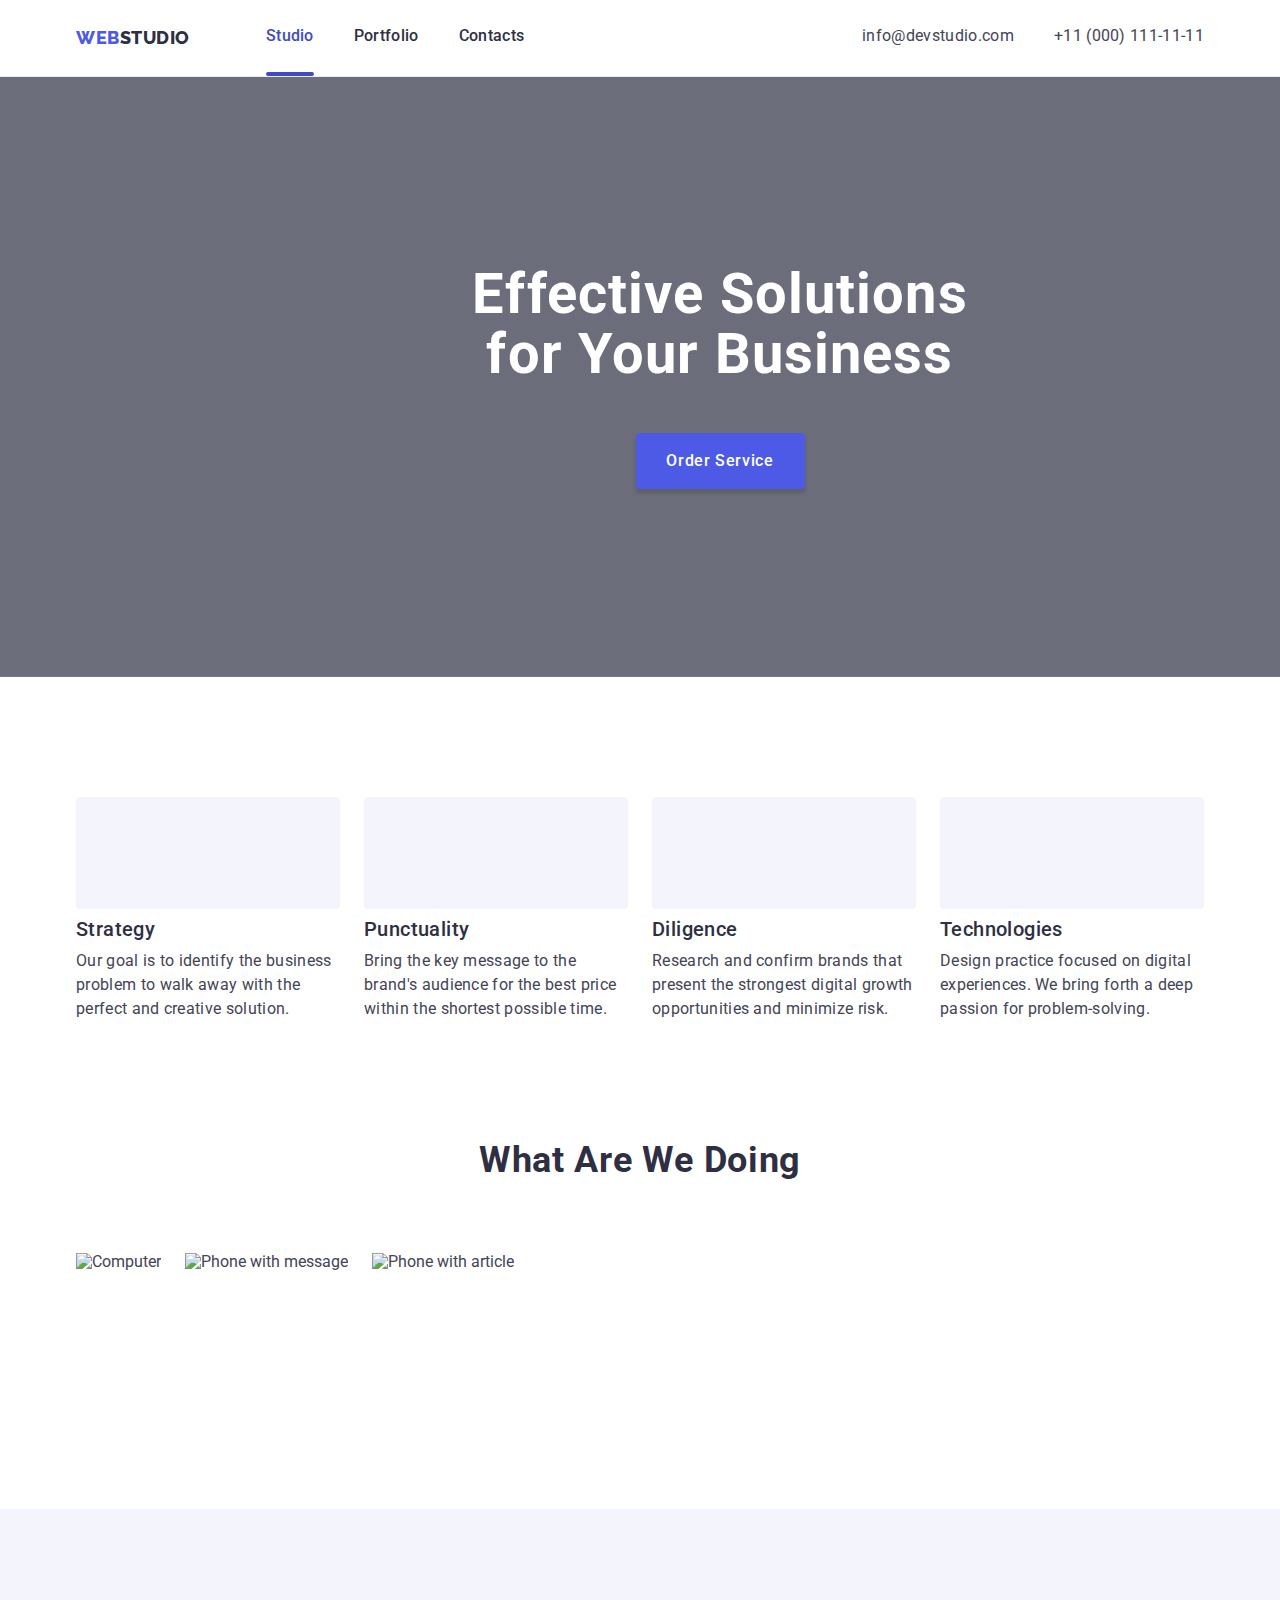
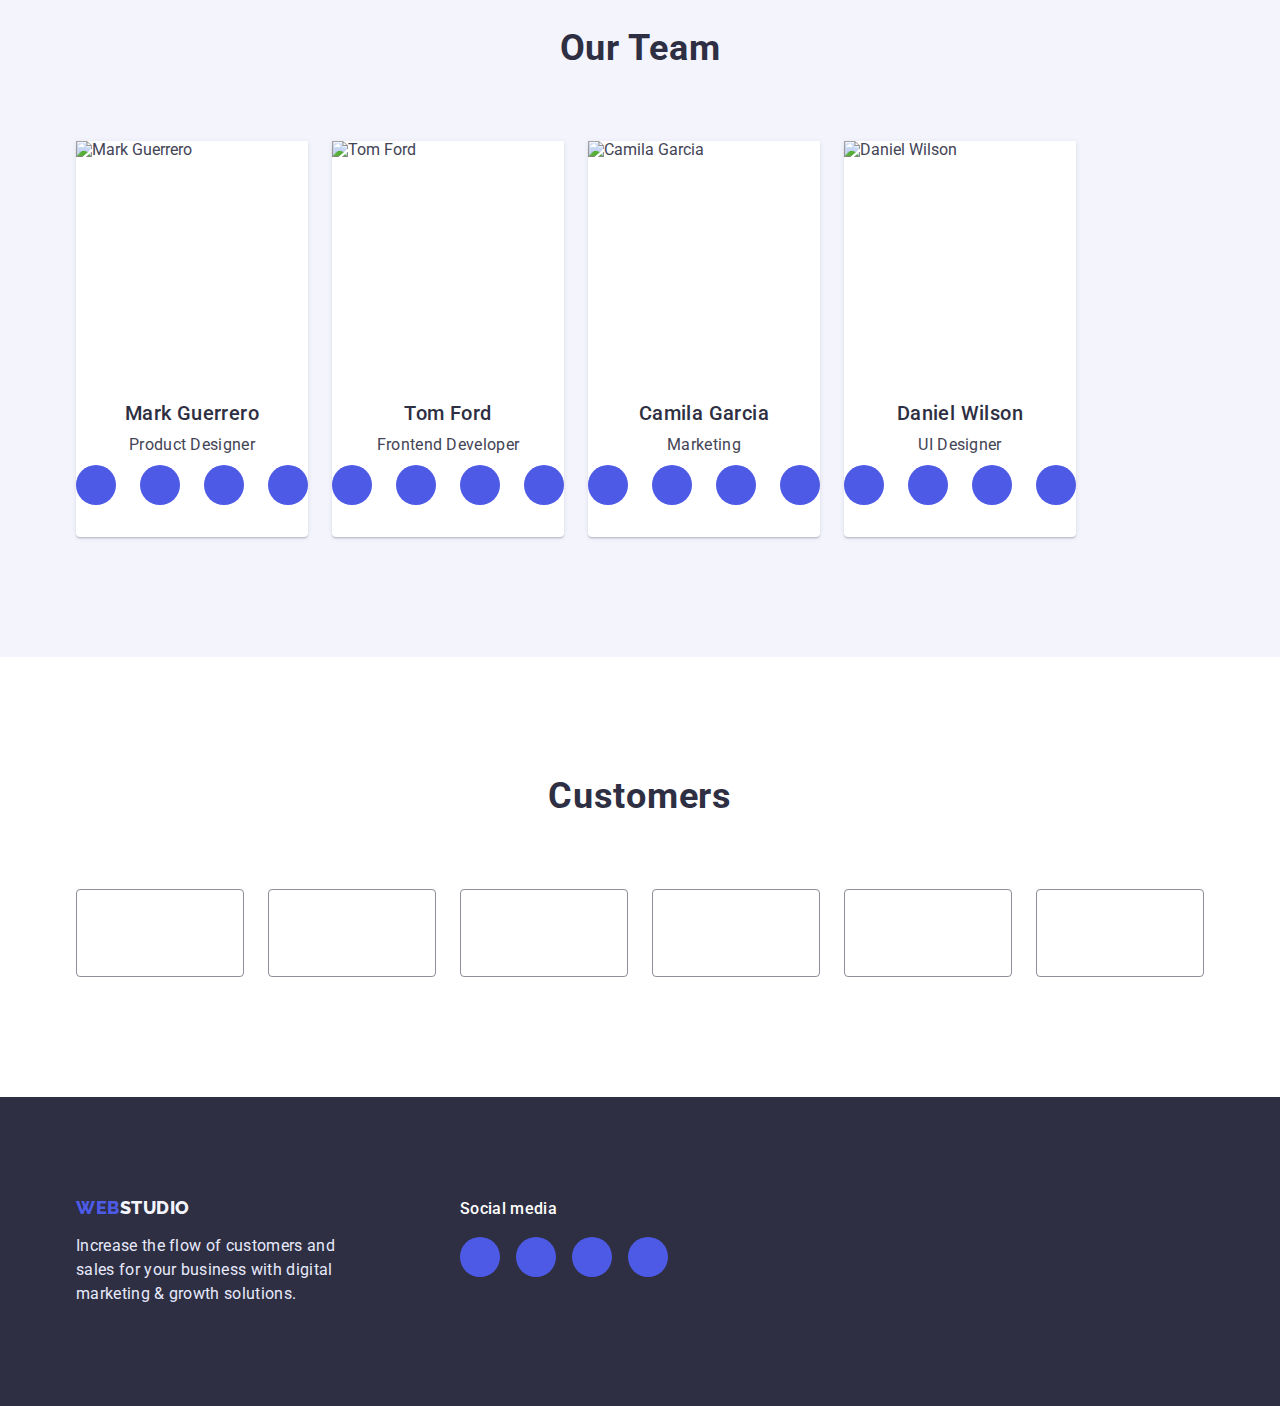
==== index.html @ ec753307 "update" ====
<!DOCTYPE html>
<html lang="en">
  <head>
    <meta charset="UTF-8" />
    <meta http-equiv="X-UA-Compatible" content="IE=edge" />
    <meta name="viewport" content="width=device-width, initial-scale=1.0" />
    <title>WebStudio</title>
    <link rel="preconnect" href="https://fonts.googleapis.com" />
    <link rel="preconnect" href="https://fonts.gstatic.com" crossorigin />
    <link
      href="https://fonts.googleapis.com/css2?family=Raleway:wght@800&family=Roboto:wght@400;500;700;900&display=swap"
      rel="stylesheet"
    />
    <link
      rel="stylesheet"
      href="https://cdn.jsdelivr.net/npm/modern-normalize@1.1.0/modern-normalize.min.css"
    />
    <link rel="stylesheet" href="./css/styles.css" />
    <style></style>
  </head>
  <body>
    <!--HEADER-->
    <header class="page-header">
      <div class="container header-container">
        <nav class="header-nav">
          <!--LOGO-->
          <a class="logo-link link" href="./index.html">
            Web<span class="logo-studio-header">Studio</span></a
          >

          <!--MENU-->
          <ul class="menu list">
            <li class="menu-item">
              <a
                class="menu-link link currentanimation studio"
                href="./index.html"
                >Studio</a
              >
            </li>
            <li class="menu-item">
              <a class="menu-link link" href="./portfolio.html">Portfolio</a>
            </li>
            <li class="menu-item">
              <a class="menu-link link" href="">Contacts</a>
            </li>
          </ul>
        </nav>

        <!--CONTACTS-->
        <address class="contacts">
          <ul class="contacts-list list">
            <li class="menu-item">
              <a class="contacts-link link" href="mailto:info@devstudio.com"
                >info@devstudio.com</a
              >
            </li>
            <li class="menu-item">
              <a class="contacts-link link" href="tel:+110001111111"
                >+11 (000) 111-11-11</a
              >
            </li>
          </ul>
        </address>
      </div>
    </header>

    <!--TITLE-->
    <main>
      <section class="hero-section">
        <div class="container hero-bg">
          <h1 class="hero">
            Effective Solutions <br />
            for Your Business
          </h1>

          <!--BUTTON-->
          <button class="btn-studio" data-modal-open type="button">
            Order Service
          </button>
        </div>
      </section>

      <!--CHARACTERISTIC-->
      <section class="characteristic-section">
        <div class="container">
          <h2 class="visually-hidden" hidden></h2>
          <ul class="characteristic-list list">
            <li class="characteristic-list-item">
              <div class="characteristic-icons-container">
                <svg width="64" height="64">
                  <use href="./images/icons/symbol-defs.svg#icon-antenna"></use>
                </svg>
              </div>
              <h3 class="characteristic-title">Strategy</h3>
              <p class="characteristic-text-about">
                Our goal is to identify the business problem to walk away with
                the perfect and creative solution.
              </p>
            </li>
            <li class="characteristic-list-item">
              <div class="characteristic-icons-container">
                <svg width="64" height="64">
                  <use
                    href="./images/icons/symbol-defs.svg#icon-astronaut"
                  ></use>
                </svg>
              </div>
              <h3 class="characteristic-title">Punctuality</h3>
              <p class="characteristic-text-about">
                Bring the key message to the brand's audience for the best price
                within the shortest possible time.
              </p>
            </li>
            <li class="characteristic-list-item">
              <div class="characteristic-icons-container">
                <svg width="64" height="64">
                  <use href="./images/icons/symbol-defs.svg#icon-clock"></use>
                </svg>
              </div>
              <h3 class="characteristic-title">Diligence</h3>
              <p class="characteristic-text-about">
                Research and confirm brands that present the strongest digital
                growth opportunities and minimize risk.
              </p>
            </li>
            <li class="characteristic-list-item">
              <div class="characteristic-icons-container">
                <svg width="64" height="64">
                  <use href="./images/icons/symbol-defs.svg#icon-diagram"></use>
                </svg>
              </div>
              <h3 class="characteristic-title">Technologies</h3>
              <p class="characteristic-text-about">
                Design practice focused on digital experiences. We bring forth a
                deep passion for problem-solving.
              </p>
            </li>
          </ul>
        </div>
      </section>

      <!--OUR WORK-->
      <section class="section">
        <div class="container">
          <h2 class="section-title">What are we doing</h2>
          <ul class="our-work-list list">
            <li class="our-work-list-item">
              <img
                src="./images/about/computer.jpg"
                alt="Computer"
                width="360"
                height="300"
              />
            </li>
            <li class="our-work-list-item">
              <img
                src="./images/about/message.jpg"
                alt="Phone with message"
                width="360"
                height="300"
              />
            </li>
            <li class="our-work-list-item">
              <img
                src="./images/about/phone.jpg"
                alt="Phone with article"
                width="360"
                height="300"
              />
            </li>
          </ul>
        </div>
      </section>

      <!--OUR TEAM-->
      <section class="our-team-section section">
        <div class="container">
          <h2 class="section-title">Our Team</h2>

          <!--Mark Guerrero-->
          <ul class="our-team-list list">
            <li class="our-team-list-item">
              <img
                src="./images/team/mark-guerrero.jpg"
                alt="Mark Guerrero"
                width="264"
                height="260"
              />
              <div class="our-team-list-container">
                <div>
                  <h3 class="our-team-name">Mark Guerrero</h3>
                </div>
                <div class="our-team-icons-container">
                  <p class="our-team-work">Product Designer</p>
                  <ul class="list studio-card-icons-list">
                    <li class="studio-card-icons-item">
                      <a class="studio-card-link" href="">
                        <svg width="16" height="16" class="studio-card-icons">
                          <use
                            href="./images/icons/symbol-defs-team.svg#icon-instagram"
                          ></use>
                        </svg>
                      </a>
                    </li>
                    <li class="studio-card-icons-item">
                      <a class="studio-card-link" href="">
                        <svg width="16" height="16" class="studio-card-icons">
                          <use
                            href="./images/icons/symbol-defs-team.svg#icon-twitter"
                          ></use>
                        </svg>
                      </a>
                    </li>
                    <li>
                      <a class="studio-card-link" href="">
                        <svg width="16" height="16" class="studio-card-icons">
                          <use
                            href="./images/icons/symbol-defs-team.svg#icon-facebook"
                          ></use>
                        </svg>
                      </a>
                    </li>
                    <li class="studio-card-icons-item">
                      <a class="studio-card-link" href="">
                        <svg width="16" height="16" class="studio-card-icons">
                          <use
                            href="./images/icons/symbol-defs-footer.svg#icon-f-linkedin"
                          ></use>
                        </svg>
                      </a>
                    </li>
                  </ul>
                </div>
              </div>
            </li>

            <!--Tom Ford-->
            <li class="our-team-list-item">
              <img
                src="./images/team/tom-ford.jpg"
                alt="Tom Ford"
                width="264"
                height="260"
              />
              <div class="our-team-list-container">
                <div>
                  <h3 class="our-team-name">Tom Ford</h3>
                </div>
                <div class="our-team-icons-container">
                  <p class="our-team-work">Frontend Developer</p>
                  <ul class="list studio-card-icons-list">
                    <li class="studio-card-icons-item">
                      <a class="studio-card-link" href="">
                        <svg width="16" height="16" class="studio-card-icons">
                          <use
                            href="./images/icons/symbol-defs-team.svg#icon-instagram"
                          ></use>
                        </svg>
                      </a>
                    </li>
                    <li class="studio-card-icons-item">
                      <a class="studio-card-link" href="">
                        <svg width="16" height="16" class="studio-card-icons">
                          <use
                            href="./images/icons/symbol-defs-team.svg#icon-twitter"
                          ></use>
                        </svg>
                      </a>
                    </li>
                    <li>
                      <a class="studio-card-link" href="">
                        <svg width="16" height="16" class="studio-card-icons">
                          <use
                            href="./images/icons/symbol-defs-team.svg#icon-facebook"
                          ></use>
                        </svg>
                      </a>
                    </li>
                    <li class="studio-card-icons-item">
                      <a class="studio-card-link" href="">
                        <svg width="16" height="16" class="studio-card-icons">
                          <use
                            href="./images/icons/symbol-defs-footer.svg#icon-f-linkedin"
                          ></use>
                        </svg>
                      </a>
                    </li>
                  </ul>
                </div>
              </div>
            </li>

            <!--Camila Garcia-->
            <li class="our-team-list-item">
              <img
                src="./images/team/camila-garcia.jpg"
                alt="Camila Garcia"
                width="264"
                height="260"
              />
              <div class="our-team-list-container">
                <div>
                  <h3 class="our-team-name">Camila Garcia</h3>
                </div>
                <div class="our-team-icons-container">
                  <p class="our-team-work">Marketing</p>
                  <ul class="list studio-card-icons-list">
                    <li class="studio-card-icons-item">
                      <a class="studio-card-link" href="">
                        <svg width="16" height="16" class="studio-card-icons">
                          <use
                            href="./images/icons/symbol-defs-team.svg#icon-instagram"
                          ></use>
                        </svg>
                      </a>
                    </li>
                    <li class="studio-card-icons-item">
                      <a class="studio-card-link" href="">
                        <svg width="16" height="16" class="studio-card-icons">
                          <use
                            href="./images/icons/symbol-defs-team.svg#icon-twitter"
                          ></use>
                        </svg>
                      </a>
                    </li>
                    <li>
                      <a class="studio-card-link" href="">
                        <svg width="16" height="16" class="studio-card-icons">
                          <use
                            href="./images/icons/symbol-defs-team.svg#icon-facebook"
                          ></use>
                        </svg>
                      </a>
                    </li>
                    <li class="studio-card-icons-item">
                      <a class="studio-card-link" href="">
                        <svg width="16" height="16" class="studio-card-icons">
                          <use
                            href="./images/icons/symbol-defs-footer.svg#icon-f-linkedin"
                          ></use>
                        </svg>
                      </a>
                    </li>
                  </ul>
                </div>
              </div>

              <!--Daniel Wilson-->
            </li>
            <li class="our-team-list-item">
              <img
                src="./images/team/daniel-wilson.jpg"
                alt="Daniel Wilson"
                width="264"
                height="260"
              />
              <div class="our-team-list-container">
                <div>
                  <h3 class="our-team-name">Daniel Wilson</h3>
                </div>
                <div class="our-team-icons-container">
                  <p class="our-team-work">UI Designer</p>
                  <ul class="list studio-card-icons-list">
                    <li class="studio-card-icons-item">
                      <a class="studio-card-link" href="">
                        <svg width="16" height="16" class="studio-card-icons">
                          <use
                            href="./images/icons/symbol-defs-team.svg#icon-instagram"
                          ></use>
                        </svg>
                      </a>
                    </li>
                    <li class="studio-card-icons-item">
                      <a class="studio-card-link" href="">
                        <svg width="16" height="16" class="studio-card-icons">
                          <use
                            href="./images/icons/symbol-defs-team.svg#icon-twitter"
                          ></use>
                        </svg>
                      </a>
                    </li>
                    <li>
                      <a class="studio-card-link" href="">
                        <svg width="16" height="16" class="studio-card-icons">
                          <use
                            href="./images/icons/symbol-defs-team.svg#icon-facebook"
                          ></use>
                        </svg>
                      </a>
                    </li>
                    <li class="studio-card-icons-item">
                      <a class="studio-card-link" href="">
                        <svg width="16" height="16" class="studio-card-icons">
                          <use
                            href="./images/icons/symbol-defs-footer.svg#icon-f-linkedin"
                          ></use>
                        </svg>
                      </a>
                    </li>
                  </ul>
                </div>
              </div>
            </li>
          </ul>
        </div>
      </section>
      <!--CUSTOMERS-->
      <section class="customers section">
        <div class="container">
          <h2 class="section-title">Customers</h2>

          <ul class="custumers-list">
            <li class="customers-item">
              <a class="customers-link" href="">
                <svg width="104" height="56" class="customers-icons">
                  <use
                    href="./images/icons/symbol-defs-custom.svg#icon-Logo"
                  ></use>
                </svg>
              </a>
            </li>
            <li class="customers-item">
              <a class="customers-link" href="">
                <svg width="104" height="56" class="customers-icons">
                  <use
                    href="./images/icons/symbol-defs-custom.svg#icon-Logo-1"
                  ></use>
                </svg>
              </a>
            </li>
            <li class="customers-item">
              <a class="customers-link" href="">
                <svg width="104" height="56" class="customers-icons">
                  <use
                    href="./images/icons/symbol-defs-custom.svg#icon-Logo-2"
                  ></use>
                </svg>
              </a>
            </li>
            <li class="customers-item">
              <a class="customers-link" href="">
                <svg width="104" height="56" class="customers-icons">
                  <use
                    href="./images/icons/symbol-defs-custom.svg#icon-Logo-3"
                  ></use>
                </svg>
              </a>
            </li>
            <li class="customers-item">
              <a class="customers-link" href="">
                <svg width="104" height="56" class="customers-icons">
                  <use
                    href="./images/icons/symbol-defs-custom.svg#icon-Logo-4"
                  ></use>
                </svg>
              </a>
            </li>
            <li class="customers-item">
              <a class="customers-link" href="">
                <svg width="104" height="56" class="customers-icons">
                  <use
                    href="./images/icons/symbol-defs-custom.svg#icon-Logo-5"
                  ></use>
                </svg>
              </a>
            </li>
          </ul>
        </div>
      </section>
    </main>

    <!--FOOTER-->
    <footer class="footer">
      <div class="container">
        <div class="footer-inner">
          <div class="footer-container">
            <a class="logo-link link" href="./index.html">
              Web<span class="logo-studio-footer">Studio</span>
            </a>
            <p class="footer-text">
              Increase the flow of customers and sales for your business with
              digital marketing & growth solutions.
            </p>
          </div>
          <div class="footer-icons-container">
            <p class="footer-tittle">Social media</p>
            <ul class="footer-icons-list list">
              <li>
                <a class="footer-link-icons" href="">
                  <svg width="24" height="24">
                    <use
                      href="./images/icons/symbol-defs-footer.svg#icon-f-instagram"
                    ></use>
                  </svg>
                </a>
              </li>
              <li>
                <a class="footer-link-icons" href="">
                  <svg width="24" height="24">
                    <use
                      href="./images/icons/symbol-defs-footer.svg#icon-f-twitter"
                    ></use>
                  </svg>
                </a>
              </li>
              <li>
                <a class="footer-link-icons" href="">
                  <svg width="24" height="24">
                    <use
                      href="./images/icons/symbol-defs-footer.svg#icon-f-facebook"
                    ></use>
                  </svg>
                </a>
              </li>
              <li>
                <a class="footer-link-icons" href="">
                  <svg width="24" height="24">
                    <use
                      href="./images/icons/symbol-defs-footer.svg#icon-f-linkedin"
                    ></use>
                  </svg>
                </a>
              </li>
            </ul>
          </div>
        </div>
      </div>
    </footer>

    <!--MODAL WINDOW-->
    <div class="backdrop is-hidden" data-modal>
      <div class="modal">
        <button type="button" class="modal-close" data-modal-close>
          <svg width="8" height="8" class="close-btn">
            <use href="./images/icons/symbol-defs-x.svg#icon-Vector-5"></use>
          </svg>
        </button>
        <form class="modal-form">
          <p class="modal-title">
            Leave your contacts and we will call you back
          </p>

          <!-- Name -->
          <label class="modal-form-label">
            <span class="modal-form-input-desc">Name</span>
            <div class="modal-icon">
              <input
                type="text"
                name="user_name"
                class="modal-form-input"
                required
                pattern="^[a-zA-Z]+$"
                minlength="2"
              />
              <svg width="12" height="12" class="modal-form-icon">
                <use
                  href="./images/icons/symbol-defs-modal.svg#icon-name"
                ></use>
              </svg>
            </div>
          </label>

          <!-- Phone -->
          <label class="modal-form-label">
            <span class="modal-form-input-desc">Phone</span>
            <div class="modal-icon">
              <input
                type="tel"
                name="user_phone"
                class="modal-form-input"
                required
                pattern="[0-9]{3}-[0-9]{3}-[0-9]{2}-[0-9]{2}"
                title="xxx-xxx-xx-xx"
              />
              <svg width="13" height="13" class="modal-form-icon">
                <use
                  href="./images/icons/symbol-defs-modal.svg#icon-phone"
                ></use>
              </svg>
            </div>
          </label>

          <!-- Email -->
          <label class="modal-form-label">
            <span class="modal-form-input-desc">Email</span>
            <div class="modal-icon">
              <input
                type="email"
                name="user_email"
                class="modal-form-input"
                required
              />
              <svg width="15" height="12" class="modal-form-icon">
                <use
                  href="./images/icons/symbol-defs-modal.svg#icon-email"
                ></use>
              </svg>
            </div>
          </label>

          <!-- Comment -->
          <label class="modal-form-label">
            <span class="modal-form-input-desc">Comment</span>
            <div class="modal-comment">
              <textarea
                class="modal-form-input-comment"
                name="user_comment"
                class="modal-form-comment"
                placeholder="Text input"
              ></textarea>
            </div>
          </label>

          <!-- Privacy Policy -->
          <input
            id="user-policy"
            type="checkbox"
            name="user_policy"
            class="modal-form-check visually-hidden"
            required
          />
          <label for="user-policy" class="modal-form-check-desc">
            I accept the terms and conditions of the
            <a class="modal-privacy-href" href=""> Privacy Policy</a>
          </label>

          <!-- Button -->
          <button type="submit" class="modal-form-submit">
            <span class="modal-btn-text">Send</span>
          </button>
        </form>
      </div>
    </div>
    <script src="./js/modal.js"></script>
  </body>
</html>
---- css/styles.css ----
:root {
  --basic-logo-color: #4d5ae5;
  --title-color: #2e2f42;
  --main-color-text: #434455;
  --white-color: #ffffff;
  --hover-color: #404bbf;
  --f-color-logo: #f4f4fd;
  --footer-color-text: #e7e9fc;
  --background-color: #f4f4fd;
  --footer-icons: #31d0aa;
  --customers-border: #8e8f99;
  --modal-color: #fcfcfc;
}

*,
*::after,
*::before {
  box-sizing: inherit;
}

body,
html {
  box-sizing: border-box;
  font-family: "Roboto", sans-serif;
  color: var(--main-color-text);
  margin: 0;
}

.visually-hidden {
  position: absolute;
  white-space: nowrap;
  width: 1px;
  height: 1px;
  overflow: hidden;
  border: 0;
  padding: 0;
  clip: rect(0 0 0 0);
  clip-path: inset(50%);
  margin: -1px;
}

/*==============================COMPONENTS==============================*/
.link {
  text-decoration: none;
}

.list {
  list-style: none;
  margin: 0;
  padding: 0;
}

.section {
  padding-bottom: 120px;
}

.characteristic-section {
  padding-top: 120px;
  padding-bottom: 120px;
}

h1,
h2,
h3,
h4,
p {
  margin-top: 0;
  margin-bottom: 0;
}

ul,
ol {
  margin-top: 0;
  margin-bottom: 0;
  padding-left: 0;
}

ul li {
  list-style: none;
}

img {
  display: block;
  width: 100%;
  height: auto;
}

button {
  cursor: pointer;
}

.container {
  width: 1158px;
  /* outline: 4px solid chartreuse; */
  margin-right: auto;
  margin-left: auto;
  padding-left: 15px;
  padding-right: 15px;
}

/*==============================HEADER==============================*/

/*logo*/
.logo-link {
  font-family: "Raleway", sans-serif;
  font-weight: 800;
  font-size: 18px;
  line-height: 1.17;
  letter-spacing: 0.03em;
  text-transform: uppercase;
  color: var(--basic-logo-color);
  margin-right: 76px;
}

.logo-studio-header {
  color: var(--title-color);
}

.logo-studio-footer {
  color: var(--f-color-logo);
}

.page-header {
  border-bottom: 1px solid var(--footer-color-text);
}

.header-container {
  display: flex;

  background-color: var(--white-color);
}

.header-nav {
  display: flex;
  align-items: center;
}

/*menu*/

.menu {
  display: flex;
}

.menu-link {
  display: block;
  padding-top: 24px;
  font-weight: 500;
  font-size: 16px;
  line-height: 1.5;
  letter-spacing: 0.02em;
  color: var(--title-color);
  transition: color 250ms cubic-bezier(0.4, 0, 0.2, 1);
}

.menu-link:focus,
.menu-link:hover {
  color: var(--hover-color);
}

.menu-item:not(:last-child) {
  margin-right: 40px;
}

.currentanimation::after {
  content: "";
  width: 100%;
  height: 4px;
  left: 0;
  bottom: 0;
  display: block;
  background-color: var(--hover-color);
  border-radius: 2px;
  margin-top: 24px;
  animation-name: currentanimation;
  animation-duration: 250ms;
  animation-timing-function: cubic-bezier(0.4, 0, 0.2, 1);
  animation-delay: 0ms;
}

.currentanimation {
  color: var(--hover-color);
}

@keyframes currentanimation {
  0% {
    transform: scaleX(0);
  }

  100% {
    transform: scaleX(1);
  }
}

.portfolio,
.studio {
  color: var(--hover-color);
}

/*contacts*/
.contacts {
  font-style: normal;
  margin-left: auto;
}

.contacts-list {
  display: flex;
}

.contacts-link {
  display: block;
  padding-top: 24px;
  padding-bottom: 24px;

  font-weight: 400;
  font-size: 16px;
  line-height: 1.5;
  letter-spacing: 0.02em;
  color: var(--main-color-text);
  transition: color 250ms cubic-bezier(0.4, 0, 0.2, 1);
}

.contacts-link:focus,
.contacts-link:hover {
  color: var(--hover-color);
}

/*==============================MAIN==============================*/

/*==============================STUDIO==============================*/

/*hero*/
.hero-section {
  text-align: center;
  padding-top: 188px;
  padding-bottom: 188px;
  background-image: linear-gradient(
      rgba(46, 47, 66, 0.7),
      rgba(46, 47, 66, 0.7)
    ),
    url(../images/hero-bg/hero-bg.jpg);
  background-size: cover;
  background-position: center;
  background-repeat: no-repeat;
  margin-left: auto;
  margin-right: auto;
  width: 1440px;
}

.hero {
  margin-bottom: 48px;
  margin-right: auto;
  margin-left: auto;
  width: 496px;

  font-weight: 700;
  font-size: 56px;
  line-height: 1.07;
  text-align: center;
  letter-spacing: 0.02em;
  color: var(--white-color);
}

/*button studio*/
.btn-studio {
  font-family: "Roboto", sans-serif;
  font-style: normal;
  font-weight: 500;
  font-size: 16px;
  line-height: 1.5;
  letter-spacing: 0.04em;
  background-color: var(--basic-logo-color);
  color: var(--white-color);
  box-shadow: 0px 4px 4px rgba(0, 0, 0, 0.15);
  border-radius: 4px;
  cursor: pointer;
  width: 169px;
  height: 56px;
  border: none;
  transition: background-color 250ms cubic-bezier(0.4, 0, 0.2, 1);
}

.btn-studio:focus,
.btn-studio:hover {
  background-color: var(--hover-color);
  color: var(--white-color);
}

/*==============================STUDIO TEXT==============================*/

/*characteristic*/
.characteristic-icons-container {
  display: flex;
  align-items: center;
  justify-content: center;
  height: 112px;
  margin-bottom: 8px;
  background: var(--f-color-logo);
  border-radius: 4px;
}

.characteristic-list {
  display: flex;
}

.characteristic-list-item {
  flex-basis: calc((100% - 72px) / 4);
}

.characteristic-list-item:not(:last-child) {
  margin-right: 24px;
}

.characteristic-title {
  margin-bottom: 8px;

  font-weight: 500;
  font-size: 20px;
  line-height: 1.2;
  letter-spacing: 0.02em;
  color: var(--title-color);
}

.characteristic-text-about {
  font-weight: 400;
  font-size: 16px;
  line-height: 1.5;
  letter-spacing: 0.02em;
}

/*what are we doing*/
.section-title {
  margin-bottom: 72px;

  font-size: 36px;
  line-height: 1.11;
  text-align: center;
  letter-spacing: 0.02em;
  text-transform: capitalize;
  color: var(--title-color);
}

/*our work*/
.our-work-list {
  display: flex;
}

.our-work-list-item:not(:last-child) {
  margin-right: 24px;
}

/*our team*/

/*icons*/

.studio-card-icons-list {
  justify-content: center;
  display: flex;
  gap: 24px;
  margin-top: 8px;
}

.studio-card-link {
  width: 40px;
  height: 40px;
  border-radius: 100%;
  background-color: var(--basic-logo-color);
  display: flex;
  align-items: center;
  justify-content: center;
  transition: background-color 250ms cubic-bezier(0.4, 0, 0.2, 1);
}

.studio-card-link:hover,
.studio-card-link:focus {
  background-color: var(--hover-color);
}

.our-team-section {
  background: var(--f-color-logo);
  padding-top: 120px;
}

.our-team-list {
  display: flex;
}

.our-team-list-item:not(:last-child) {
  margin-right: 24px;
}

.our-team-list-item {
  background-color: var(--white-color);
  box-shadow: 0px 1px 6px rgba(46, 47, 66, 0.08),
    0px 1px 1px rgba(46, 47, 66, 0.16), 0px 2px 1px rgba(46, 47, 66, 0.08);
  border-radius: 0px 0px 4px 4px;
}

.our-team-list-container {
  text-align: center;
  padding-top: 32px;
  padding-bottom: 32px;
}

.our-team-name {
  flex: none;
  order: 0;
  flex-grow: 0;
  margin-bottom: 8px;

  font-weight: 500;
  font-size: 20px;
  line-height: 1.2;
  text-align: center;
  letter-spacing: 0.02em;
  color: var(--title-color);
}

.our-team-work {
  flex: none;
  order: 1;
  flex-grow: 0;

  font-weight: 400;
  font-size: 16px;
  line-height: 1.5;
  text-align: center;
  letter-spacing: 0.02em;
  color: var(--main-color-text);
}

/*==============================PORTFOILIO==============================*/

.portfolio-section {
  padding-top: 96px;
  padding-bottom: 120px;
}

.filter-list {
  display: flex;
  justify-content: center;
  gap: 24px;
  margin-bottom: 72px;
}

/*button portfolio*/
.btn-portfolio {
  padding: 12px 24px;

  background: var(--background-color);
  border: 1px solid var(--footer-color-text);
  border-radius: 4px;
  font-weight: 500;
  font-size: 16px;
  line-height: 1.5;
  letter-spacing: 0.04em;
  color: var(--basic-logo-color);
  font-family: "Roboto", sans-serif;
  cursor: pointer;
  transition: background-color 250ms cubic-bezier(0.4, 0, 0.2, 1),
    color 250ms cubic-bezier(0.4, 0, 0.2, 1),
    box-shadow 250ms cubic-bezier(0.4, 0, 0.2, 1),
    border-color 250ms cubic-bezier(0.4, 0, 0.2, 1);
}

.btn-portfolio:hover,
.btn-portfolio:focus {
  background-color: var(--hover-color);
  box-shadow: 0px 3px 1px rgba(0, 0, 0, 0.1), 0px 2px 1px rgba(0, 0, 0, 0.08),
    0px 2px 2px rgba(0, 0, 0, 0.12);
  border-color: var(--hover-color);
  color: var(--white-color);
}

.portfolio-foto-list {
  display: flex;
  flex-wrap: wrap;
  column-gap: 24px;
  row-gap: 48px;
}

.portfolio-card-title {
  margin-bottom: 8px;
  font-weight: 500;
  font-size: 20px;
  line-height: 1.2;
  letter-spacing: 0.02em;
  color: var(--title-color);
}

.portfolio-text {
  font-size: 16px;
  line-height: 1.5;
  letter-spacing: 0.02em;
  color: var(--main-color-text);
}

.portfolio-card-description {
  padding: 32px 0 32px 16px;
  border-bottom: 1px solid #e7e9fc;
  border-right: 1px solid #e7e9fc;
  border-left: 1px solid #e7e9fc;
}

.portfolio-foto-list-item {
  background: var(--white-color);
  width: calc((100% - 48px) / 3);
  position: relative;
}

.portfolio-link {
  display: block;
  position: relative;
  transition: box-shadow 250ms cubic-bezier(0.4, 0, 0.2, 1);
}

.portfolio-link:hover,
.portfolio-link:focus {
  box-shadow: 0px 1px 6px rgba(46, 47, 66, 0.08),
    0px 1px 1px rgba(46, 47, 66, 0.16), 0px 2px 1px rgba(46, 47, 66, 0.08);
}

.portfolio-cover-text {
  position: absolute;
  top: 0;
  left: 0;
  font-size: 16px;
  line-height: 1.5;
  letter-spacing: 0.02em;
  color: var(--background-color);
  background-color: var(--basic-logo-color);
  height: 100%;
  width: 100%;
  padding-left: 32px;
  padding-right: 32px;
  padding-top: 40px;
  transform: translateY(100%);
  transition: transform 250ms cubic-bezier(0.4, 0, 0.2, 1);
}

.portfolio-foto-list-item:hover .portfolio-cover-text {
  transform: translateY(0);
}

.portfolio-img-back {
  position: relative;
  overflow: hidden;
}

/*==============================CUSTOMERS==============================*/

.customers {
  background: var(--white-color);
  padding-top: 120px;
}

.custumers-list {
  display: flex;
  gap: 24px;
}

.customers-item {
  width: calc((100% - 120px) / 6);
}

.customers-link {
  height: 88px;
  border: 1px solid var(--customers-border);
  border-radius: 4px;
  display: flex;
  justify-content: center;
  align-items: center;
  color: var(--customers-border);
  transition: border-color 250ms cubic-bezier(0.4, 0, 0.2, 1);
}

.customers-link:hover,
.customers-link:focus {
  border-color: var(--hover-color);
  color: var(--hover-color);
}
.customers-icons {
  fill: var(--customers-border);
  transition: fill 250ms cubic-bezier(0.4, 0, 0.2, 1);
}
.customers-link:hover .customers-icons,
.customers-link:focus .customers-icons {
  fill: var(--hover-color);
}

/*==============================FOOTER==============================*/

.footer {
  padding-top: 100px;
  padding-bottom: 100px;
  background: var(--title-color);
}

.footer-text {
  margin-top: 16px;
  font-size: 16px;
  line-height: 1.5;
  letter-spacing: 0.02em;
  color: var(--footer-color-text);
}

.footer-container {
  max-width: 264px;
  margin-right: 120px;
}

.footer-inner {
  display: flex;
}

/*icons*/
.footer-tittle {
  font-weight: 500;
  font-size: 16px;
  line-height: 1.5;
  letter-spacing: 0.02em;
  color: var(--white-color);
  margin-bottom: 16px;
}

.footer-link-icons {
  display: flex;
  justify-content: center;
  align-items: center;
  width: 40px;
  height: 40px;
  border-radius: 50%;
  background-color: var(--basic-logo-color);
  transition: background-color 250ms cubic-bezier(0.4, 0, 0.2, 1);
}

.footer-link-icons:hover,
.footer-link-icons:focus {
  background-color: var(--footer-icons);
}

.footer-icons-list {
  display: flex;
  gap: 16px;
}

/*==============================MODAL WINDOW==============================*/

.backdrop {
  position: fixed;
  z-index: 100;
  top: 0;
  left: 0;
  width: 100%;
  height: 100%;
  background-color: rgba(46, 47, 66, 0.4);
  transition: opacity 250ms cubic-bezier(0.4, 0, 0.2, 1),
    visibility 250ms cubic-bezier(0.4, 0, 0.2, 1);
}

.modal {
  width: 408px;
  min-height: 576px;
  background-color: var(--white-color);
  padding: 72px 24px 24px 24px;
  position: absolute;
  top: 50%;
  left: 50%;
  transform: translate(-50%, -50%) scale(1);
  transition: transform 250ms cubic-bezier(0.4, 0, 0.2, 1);
  background-color: var(--modal-color);
  box-shadow: 0px 1px 1px rgba(0, 0, 0, 0.14), 0px 1px 3px rgba(0, 0, 0, 0.12),
    0px 2px 1px rgba(0, 0, 0, 0.2);
  border-radius: 4px;
}

.backdrop.is-hidden .modal {
  transform: translate(-50%, -50%) scale(0);
}

/* x */
.modal-close {
  position: absolute;
  top: 24px;
  right: 24px;
  display: flex;
  justify-content: center;
  align-items: center;
  width: 24px;
  height: 24px;
  border-radius: 50%;
  padding: 0;
  cursor: pointer;
  background: var(--footer-color-text);
  border: 1px solid rgba(0, 0, 0, 0.1);
  transition: fill 250ms cubic-bezier(0.4, 0, 0.2, 1),
    background-color 250ms cubic-bezier(0.4, 0, 0.2, 1);
}

.modal-close:hover,
.modal-close:focus {
  fill: var(--white-color);
  background-color: var(--hover-color);
}

.is-hidden {
  opacity: 0;
  visibility: hidden;
  pointer-events: none;
}

.no-scroll {
  overflow: hidden;
}

/*==============================MODAL FORM==============================*/

.modal-form {
  display: flex;
  flex-direction: column;
}

.modal-form-input {
  width: 100%;
  height: 40px;
  border: 1px solid rgba(33, 33, 33, 0.2);
  border-radius: 4px;
  padding-left: 38px;
  transition: border-color 250ms cubic-bezier(0.4, 0, 0.2, 1);
}

.modal-form-input:focus {
  outline: none;
  border-color: var(--basic-logo-color);
}

.modal-form-input-comment {
  resize: none;
  width: 100%;
  height: 120px;
  border: 1px solid rgba(33, 33, 33, 0.2);
  border-radius: 4px;
  padding: 8px 16px 8px 16px;
  outline: none;
  margin-bottom: 16px;
  transition: border-color 250ms cubic-bezier(0.4, 0, 0.2, 1);
}

.modal-form-input-comment:focus {
  outline: none;
  border-color: var(--basic-logo-color);
}

.modal-form-input-comment::placeholder {
  font-size: 12px;
  line-height: 1.17;
  letter-spacing: 0.04em;
  color: rgba(117, 117, 117, 0.5);
}

.modal-form-label {
  margin-top: 0;
}

.modal-privacy-href {
  color: var(--basic-logo-color);
}

.modal-title {
  font-weight: 500;
  font-size: 16px;
  line-height: 1.5;
  text-align: center;
  letter-spacing: 0.02em;
  margin-bottom: 16px;
}

.modal-form-label {
  font-size: 12px;
  line-height: 1.16;
  letter-spacing: 0.01em;
  color: var(--customers-border);
  margin-top: 8px;
  margin-bottom: 4px;
  display: block;
}

.modal-form-label:first-child {
  margin-top: 0;
}

.modal-privacy-href {
  margin: 2px;
  color: var(--basic-logo-color);
}

.modal-form-icon {
  position: absolute;
  top: 50%;
  left: 0;
  transform: translateY(-50%);
  margin-left: 16px;
  transition: fill 250ms cubic-bezier(0.4, 0, 0.2, 1);
}

.modal-icon {
  position: relative;
}

.modal-form-input:focus + .modal-form-icon {
  fill: var(--basic-logo-color);
}

.modal-form-check-desc {
  display: flex;
  align-items: center;
  font-size: 12px;
  line-height: 1.17;
  letter-spacing: 0.04em;
  color: var(--title-color);
  margin-bottom: 24px;
}

.modal-form-check-desc::before {
  content: "";
  display: block;
  width: 16px;
  height: 16px;
  border: 1.25px solid var(--title-color);
  border-radius: 2px;
  cursor: pointer;
  margin-right: 8px;
  transition: background-color 250ms cubic-bezier(0.4, 0, 0.2, 1),
    border-color 250ms cubic-bezier(0.4, 0, 0.2, 1),
    background-image 250ms cubic-bezier(0.4, 0, 0.2, 1);
}

.modal-form-check:checked + .modal-form-check-desc::before {
  background-color: var(--hover-color);
  border-color: var(--hover-color);
  background-image: url(../images/icons/yes.svg);
  background-repeat: no-repeat;
  background-position: 50% 50%;
}

.modal-form-check:focus + .modal-form-check-desc::before {
  outline: var(--hover-color);
}

.modal-form-submit {
  width: 169px;
  height: 56px;
  background: var(--basic-logo-color);
  box-shadow: 0px 4px 4px rgba(0, 0, 0, 0.15);
  border-radius: 4px;
  border-color: var(--basic-logo-color);
  align-self: center;
  transition: background-color 250ms cubic-bezier(0.4, 0, 0.2, 1),
    border-color 250ms cubic-bezier(0.4, 0, 0.2, 1);
}

.modal-btn-text {
  font-weight: 500;
  font-size: 16px;
  line-height: 1.5;
  letter-spacing: 0.04em;
  color: var(--white-color);
  padding: 16px 32px 16px 32px;
}

.modal-form-submit:focus,
.modal-form-submit:hover {
  background-color: var(--hover-color);
  border-color: var(--hover-color);
}
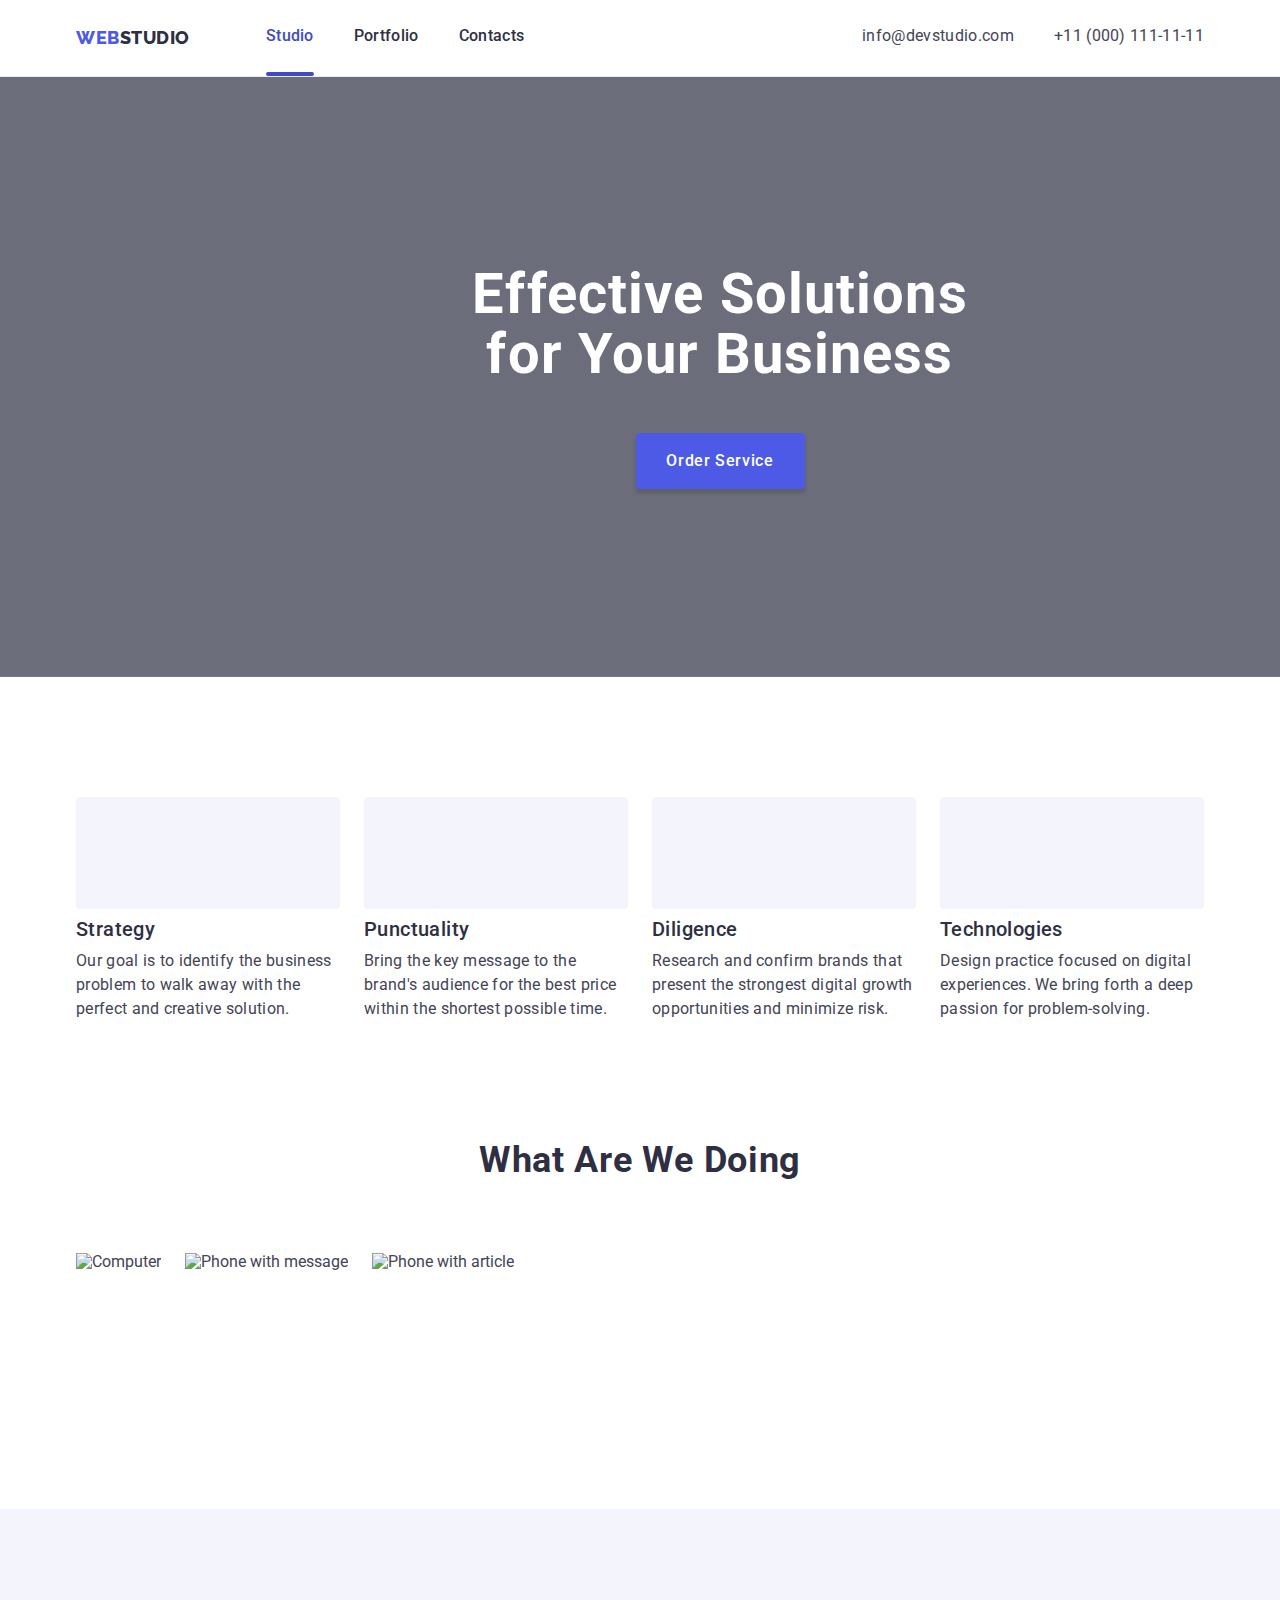
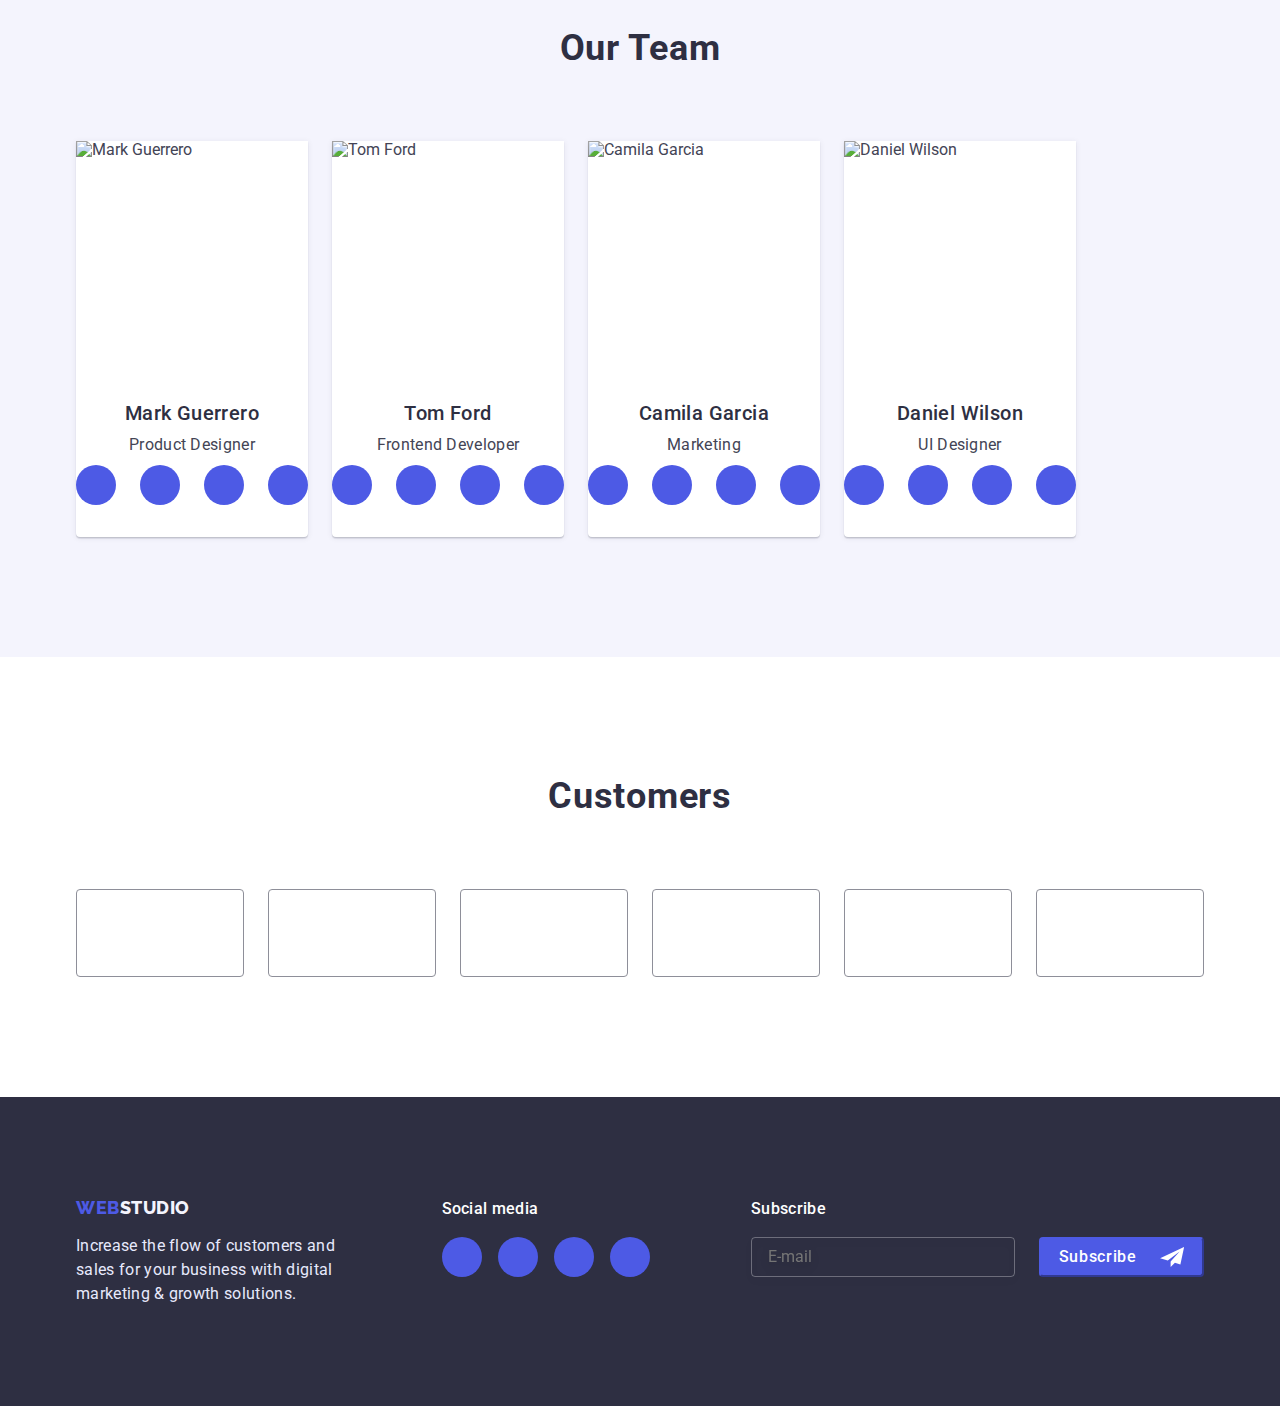
==== commit 2cb825b8: "update" ====
--- a/index.html
+++ b/index.html
@@ -473,6 +473,7 @@
     <footer class="footer">
       <div class="container">
         <div class="footer-inner">
+          <!-- logo -->
           <div class="footer-container">
             <a class="logo-link link" href="./index.html">
               Web<span class="logo-studio-footer">Studio</span>
@@ -482,6 +483,8 @@
               digital marketing & growth solutions.
             </p>
           </div>
+
+          <!-- social media -->
           <div class="footer-icons-container">
             <p class="footer-tittle">Social media</p>
             <ul class="footer-icons-list list">
@@ -523,6 +526,27 @@
               </li>
             </ul>
           </div>
+
+          <!-- subscribe -->
+          <div class="footer-subscribe">
+            <p class="footer-tittle">Subscribe</p>
+            <form class="footer-subscribe-form">
+              <input
+                type="email"
+                class="footer-subscribe-input"
+                name="subscribe"
+                placeholder="E-mail"
+              />
+              <button class="footer-subscribe-btn">
+                Subscribe
+                <svg class="footer-subsribe-icon" width="24" height="20">
+                  <use
+                    href="./images/icons/symbol-defs-send.svg#icon-send"
+                  ></use>
+                </svg>
+              </button>
+            </form>
+          </div>
         </div>
       </div>
     </footer>
--- a/css/styles.css
+++ b/css/styles.css
@@ -605,14 +605,14 @@
 
 .footer-container {
   max-width: 264px;
-  margin-right: 120px;
+  margin-right: auto;
 }
 
 .footer-inner {
   display: flex;
 }
 
-/*icons*/
+/* social media */
 .footer-tittle {
   font-weight: 500;
   font-size: 16px;
@@ -641,6 +641,55 @@
 .footer-icons-list {
   display: flex;
   gap: 16px;
+}
+
+/* subscribe */
+
+.footer-subscribe {
+  margin-left: auto;
+}
+
+.footer-subscribe-form {
+  display: flex;
+}
+
+.footer-subscribe-input {
+  width: 264px;
+  height: 40px;
+  border: 1px solid rgba(255, 255, 255, 0.3);
+  filter: drop-shadow(0px 4px 4px rgba(0, 0, 0, 0.15));
+  border-radius: 4px;
+  background-color: transparent;
+  outline: none;
+  padding-left: 16px;
+  padding-top: 8px;
+  padding-bottom: 8px;
+  margin-right: 24px;
+  color: rgba(255, 255, 255, 0.6);
+}
+
+.footer-subscribe-btn {
+  display: flex;
+  justify-content: space-around;
+  align-items: center;
+  background-color: var(--basic-logo-color);
+  border-radius: 4px;
+  border-color: var(--basic-logo-color);
+  width: 165px;
+  height: 40px;
+  font-size: 16px;
+  font-weight: 500;
+  line-height: 2;
+  letter-spacing: 0.04em;
+  color: var(--white-color);
+  transition: border-color 250ms cubic-bezier(0.4, 0, 0.2, 1),
+    background-color 250ms cubic-bezier(0.4, 0, 0.2, 1);
+}
+
+.footer-subscribe-btn:hover,
+.footer-subscribe-btn:focus {
+  background-color: var(--hover-color);
+  border-color: var(--hover-color);
 }
 
 /*==============================MODAL WINDOW==============================*/
